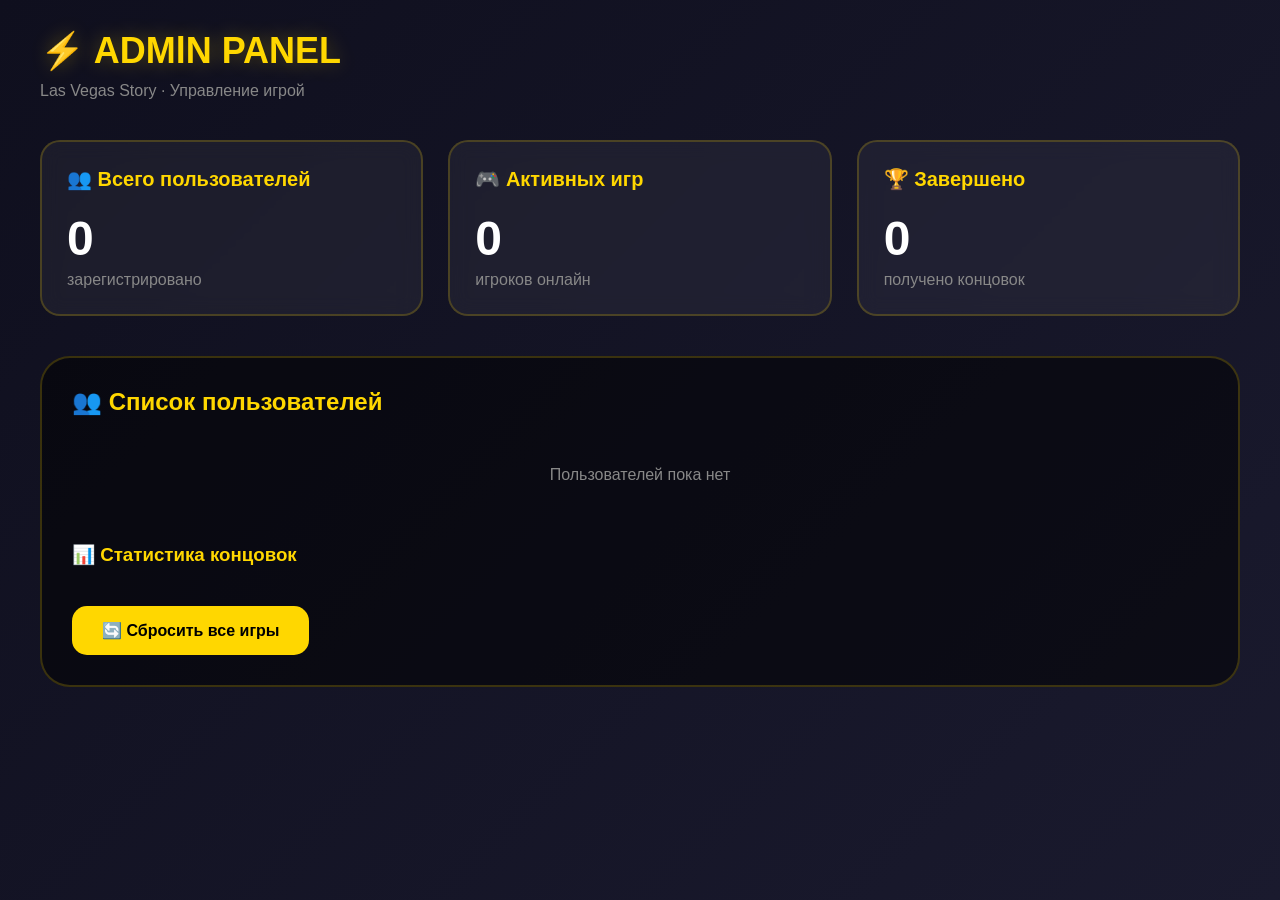
==== admin.html @ 1c959591 "Initial commit: Las Vegas Story game" ====
<!DOCTYPE html>
<html lang="ru">
<head>
    <meta charset="UTF-8">
    <meta name="viewport" content="width=device-width, initial-scale=1.0">
    <title>Admin · Las Vegas Story</title>
    <style>
        * {
            margin: 0;
            padding: 0;
            box-sizing: border-box;
            font-family: -apple-system, BlinkMacSystemFont, 'Segoe UI', Roboto, sans-serif;
        }
        
        body {
            background: linear-gradient(135deg, #0f0f1e 0%, #1a1a2e 100%);
            color: white;
            min-height: 100vh;
            padding: 30px;
        }
        
        .container {
            max-width: 1200px;
            margin: 0 auto;
        }
        
        h1 {
            color: #ffd700;
            font-size: 36px;
            margin-bottom: 10px;
            text-shadow: 0 0 20px rgba(255,215,0,0.3);
        }
        
        .subtitle {
            color: #888;
            margin-bottom: 40px;
        }
        
        .stats-grid {
            display: grid;
            grid-template-columns: repeat(auto-fit, minmax(280px, 1fr));
            gap: 25px;
            margin-bottom: 40px;
        }
        
        .stat-card {
            background: rgba(255,255,255,0.05);
            border-radius: 20px;
            padding: 25px;
            border: 2px solid rgba(255,215,0,0.2);
            backdrop-filter: blur(10px);
        }
        
        .stat-card h3 {
            color: #ffd700;
            margin-bottom: 20px;
            font-size: 20px;
        }
        
        .stat-number {
            font-size: 48px;
            font-weight: bold;
            color: white;
        }
        
        .stat-label {
            color: #888;
            margin-top: 5px;
        }
        
        .user-list {
            background: rgba(0,0,0,0.5);
            border-radius: 30px;
            padding: 30px;
            border: 2px solid rgba(255,215,0,0.2);
        }
        
        .user-list h2 {
            color: #ffd700;
            margin-bottom: 20px;
            font-size: 24px;
        }
        
        .user-item {
            display: grid;
            grid-template-columns: auto 1fr auto auto;
            gap: 20px;
            align-items: center;
            padding: 15px;
            border-bottom: 1px solid rgba(255,215,0,0.1);
            transition: 0.3s;
        }
        
        .user-item:hover {
            background: rgba(255,215,0,0.05);
        }
        
        .user-avatar {
            width: 40px;
            height: 40px;
            border-radius: 50%;
            background: linear-gradient(145deg, #ffd700, #b8860b);
            display: flex;
            align-items: center;
            justify-content: center;
            font-weight: bold;
        }
        
        .user-info {
            display: flex;
            flex-direction: column;
        }
        
        .user-name {
            font-weight: bold;
            color: #ffd700;
        }
        
        .user-date {
            font-size: 12px;
            color: #888;
        }
        
        .user-stats {
            display: flex;
            gap: 15px;
            color: #888;
        }
        
        .stat-tag {
            background: rgba(255,215,0,0.1);
            padding: 3px 8px;
            border-radius: 10px;
            font-size: 12px;
        }
        
        .delete-btn {
            background: #f44336;
            color: white;
            border: none;
            padding: 8px 15px;
            border-radius: 10px;
            cursor: pointer;
            transition: 0.3s;
        }
        
        .delete-btn:hover {
            transform: scale(1.05);
            box-shadow: 0 0 20px rgba(244,67,54,0.5);
        }
        
        .reset-btn {
            background: #ffd700;
            color: black;
            border: none;
            padding: 15px 30px;
            border-radius: 15px;
            font-weight: bold;
            cursor: pointer;
            transition: 0.3s;
            margin-top: 20px;
            font-size: 16px;
        }
        
        .reset-btn:hover {
            transform: scale(1.05);
            box-shadow: 0 0 30px rgba(255,215,0,0.5);
        }
        
        .ending-distribution {
            margin-top: 20px;
        }
        
        .ending-bar {
            display: flex;
            align-items: center;
            gap: 10px;
            margin-bottom: 10px;
        }
        
        .ending-name {
            width: 120px;
        }
        
        .ending-progress {
            flex: 1;
            height: 25px;
            background: rgba(255,255,255,0.1);
            border-radius: 12px;
            overflow: hidden;
        }
        
        .ending-fill {
            height: 100%;
            background: linear-gradient(90deg, #ffd700, #ffaa00);
            transition: width 0.3s;
        }
        
        .ending-count {
            width: 50px;
            text-align: right;
        }
    </style>
</head>
<body>
    <div class="container">
        <h1>⚡ ADMlN PANEL</h1>
        <div class="subtitle">Las Vegas Story · Управление игрой</div>
        
        <div class="stats-grid" id="stats">
            <div class="stat-card">
                <h3>👥 Всего пользователей</h3>
                <div class="stat-number" id="totalUsers">0</div>
                <div class="stat-label">зарегистрировано</div>
            </div>
            
            <div class="stat-card">
                <h3>🎮 Активных игр</h3>
                <div class="stat-number" id="activeGames">0</div>
                <div class="stat-label">игроков онлайн</div>
            </div>
            
            <div class="stat-card">
                <h3>🏆 Завершено</h3>
                <div class="stat-number" id="completedGames">0</div>
                <div class="stat-label">получено концовок</div>
            </div>
        </div>
        
        <div class="user-list">
            <h2>👥 Список пользователей</h2>
            <div id="userList"></div>
            
            <div style="margin-top: 30px;">
                <h3 style="color: #ffd700; margin-bottom: 15px;">📊 Статистика концовок</h3>
                <div id="endingStats"></div>
            </div>
            
            <button class="reset-btn" onclick="resetAllGames()">
                🔄 Сбросить все игры
            </button>
        </div>
    </div>
    
    <script>
        function loadStats() {
            const users = JSON.parse(localStorage.getItem('vegas_users')) || {};
            
            // Основная статистика
            document.getElementById('totalUsers').textContent = Object.keys(users).length;
            document.getElementById('activeGames').textContent = Object.values(users).filter(u => u.gameState && !u.gameState.ending).length;
            document.getElementById('completedGames').textContent = Object.values(users).filter(u => u.gameState && u.gameState.ending).length;
            
            // Список пользователей
            let userHtml = '';
            let endings = {};
            
            Object.entries(users).forEach(([username, data]) => {
                const gameState = data.gameState || { stats: {}, ending: null };
                const ending = gameState.ending || 'В процессе';
                endings[ending] = (endings[ending] || 0) + 1;
                
                userHtml += `
                    <div class="user-item">
                        <div class="user-avatar">${username[0].toUpperCase()}</div>
                        <div class="user-info">
                            <span class="user-name">${username}</span>
                            <span class="user-date">Создан: ${new Date(data.created).toLocaleDateString()}</span>
                        </div>
                        <div class="user-stats">
                            <span class="stat-tag">📄 ${gameState.stats?.evidence || 0}</span>
                            <span class="stat-tag">👑 ${gameState.stats?.respect || 0}</span>
                            <span class="stat-tag">⚠️ ${gameState.stats?.risk || 0}</span>
                            <span class="stat-tag">💰 ${gameState.stats?.money || 500}$</span>
                        </div>
                        <div style="display: flex; align-items: center; gap: 10px;">
                            <span style="color: ${ending === 'В процессе' ? '#888' : '#ffd700'}">${ending}</span>
                            <button class="delete-btn" onclick="deleteUser('${username}')">Удалить</button>
                        </div>
                    </div>
                `;
            });
            
            document.getElementById('userList').innerHTML = userHtml || '<p style="color: #888; text-align: center; padding: 30px;">Пользователей пока нет</p>';
            
            // Статистика концовок
            let endingsHtml = '<div class="ending-distribution">';
            const total = Object.values(endings).reduce((a, b) => a + b, 0);
            
            Object.entries(endings).forEach(([ending, count]) => {
                const percentage = (count / total * 100).toFixed(1);
                endingsHtml += `
                    <div class="ending-bar">
                        <span class="ending-name">${ending}</span>
                        <div class="ending-progress">
                            <div class="ending-fill" style="width: ${percentage}%"></div>
                        </div>
                        <span class="ending-count">${count}</span>
                    </div>
                `;
            });
            
            endingsHtml += '</div>';
            document.getElementById('endingStats').innerHTML = endingsHtml;
        }
        
        function deleteUser(username) {
            if (confirm(`Удалить пользователя ${username}?`)) {
                const users = JSON.parse(localStorage.getItem('vegas_users')) || {};
                delete users[username];
                localStorage.setItem('vegas_users', JSON.stringify(users));
                loadStats();
            }
        }
        
        function resetAllGames() {
            if (confirm('Сбросить прогресс всех пользователей?')) {
                const users = JSON.parse(localStorage.getItem('vegas_users')) || {};
                Object.keys(users).forEach(username => {
                    users[username].gameState = null;
                });
                localStorage.setItem('vegas_users', JSON.stringify(users));
                localStorage.removeItem('vegas_lastGame');
                loadStats();
            }
        }
        
        window.onload = loadStats;
    </script>
</body>
</html>
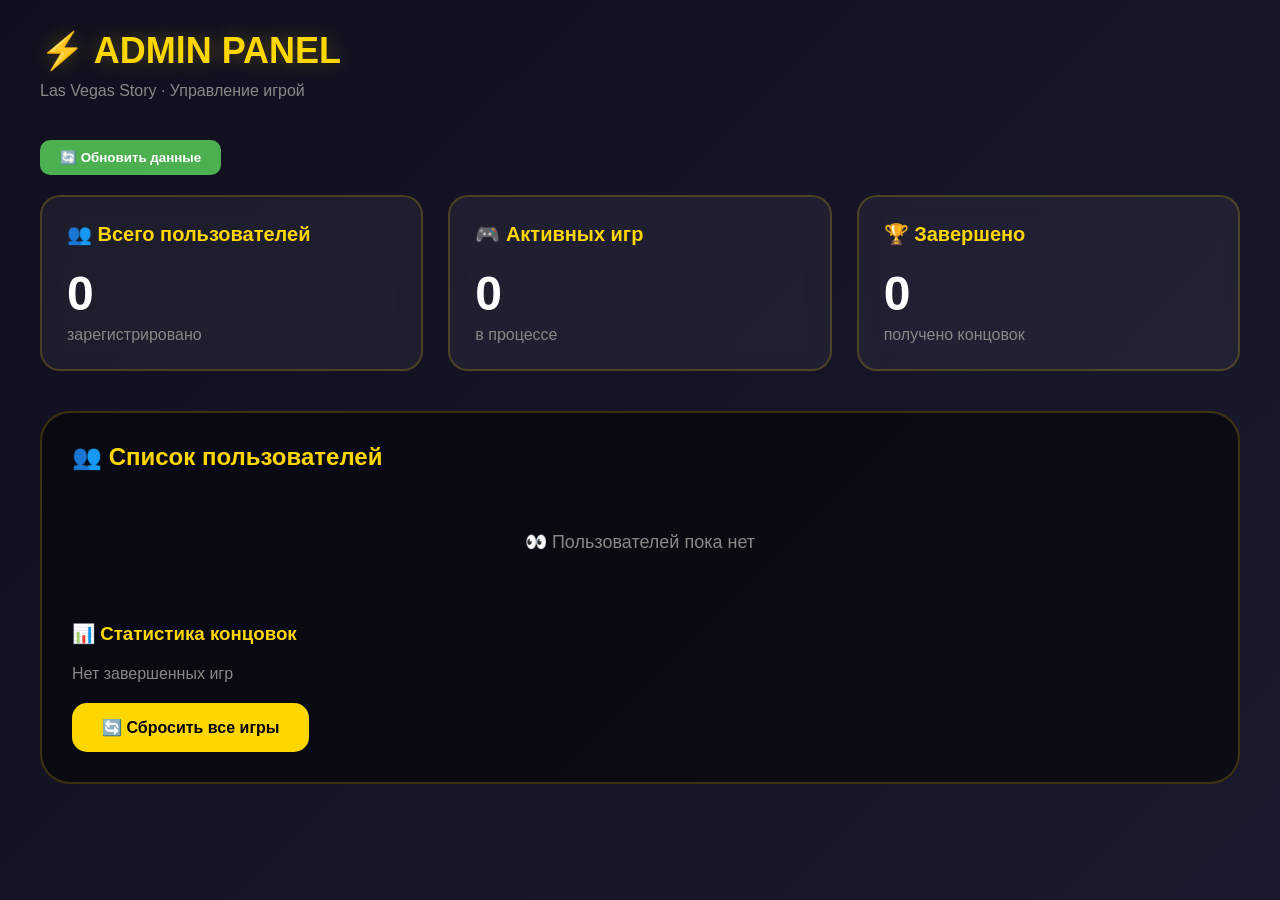
==== commit b86efa85: "Update structure" ====
--- a/admin.html
+++ b/admin.html
@@ -200,6 +200,34 @@
             width: 50px;
             text-align: right;
         }
+
+        .refresh-btn {
+            background: #4CAF50;
+            color: white;
+            border: none;
+            padding: 10px 20px;
+            border-radius: 10px;
+            cursor: pointer;
+            margin-bottom: 20px;
+            font-weight: bold;
+        }
+
+        .refresh-btn:hover {
+            background: #45a049;
+        }
+
+        .no-users {
+            text-align: center;
+            padding: 40px;
+            color: #888;
+            font-size: 18px;
+        }
+
+        .ending-stats {
+            display: flex;
+            gap: 10px;
+            flex-wrap: wrap;
+        }
     </style>
 </head>
 <body>
@@ -207,6 +235,8 @@
         <h1>⚡ ADMlN PANEL</h1>
         <div class="subtitle">Las Vegas Story · Управление игрой</div>
         
+        <button class="refresh-btn" onclick="loadStats()">🔄 Обновить данные</button>
+        
         <div class="stats-grid" id="stats">
             <div class="stat-card">
                 <h3>👥 Всего пользователей</h3>
@@ -217,7 +247,7 @@
             <div class="stat-card">
                 <h3>🎮 Активных игр</h3>
                 <div class="stat-number" id="activeGames">0</div>
-                <div class="stat-label">игроков онлайн</div>
+                <div class="stat-label">в процессе</div>
             </div>
             
             <div class="stat-card">
@@ -244,88 +274,129 @@
     
     <script>
         function loadStats() {
+            console.log('Loading stats...');
+            
             const users = JSON.parse(localStorage.getItem('vegas_users')) || {};
-            
-            // Основная статистика
-            document.getElementById('totalUsers').textContent = Object.keys(users).length;
-            document.getElementById('activeGames').textContent = Object.values(users).filter(u => u.gameState && !u.gameState.ending).length;
-            document.getElementById('completedGames').textContent = Object.values(users).filter(u => u.gameState && u.gameState.ending).length;
-            
-            // Список пользователей
+            console.log('Users from localStorage:', users);
+            
+            const totalUsers = Object.keys(users).length;
+            document.getElementById('totalUsers').textContent = totalUsers;
+            
+            let activeGames = 0;
+            let completedGames = 0;
+            let endingsCount = {};
+            
+            Object.values(users).forEach(user => {
+                if (user.gameState) {
+                    if (user.gameState.ending) {
+                        completedGames++;
+                        endingsCount[user.gameState.ending] = (endingsCount[user.gameState.ending] || 0) + 1;
+                    } else {
+                        activeGames++;
+                    }
+                }
+            });
+            
+            document.getElementById('activeGames').textContent = activeGames;
+            document.getElementById('completedGames').textContent = completedGames;
+            
             let userHtml = '';
-            let endings = {};
-            
-            Object.entries(users).forEach(([username, data]) => {
-                const gameState = data.gameState || { stats: {}, ending: null };
-                const ending = gameState.ending || 'В процессе';
-                endings[ending] = (endings[ending] || 0) + 1;
-                
-                userHtml += `
-                    <div class="user-item">
-                        <div class="user-avatar">${username[0].toUpperCase()}</div>
-                        <div class="user-info">
-                            <span class="user-name">${username}</span>
-                            <span class="user-date">Создан: ${new Date(data.created).toLocaleDateString()}</span>
-                        </div>
-                        <div class="user-stats">
-                            <span class="stat-tag">📄 ${gameState.stats?.evidence || 0}</span>
-                            <span class="stat-tag">👑 ${gameState.stats?.respect || 0}</span>
-                            <span class="stat-tag">⚠️ ${gameState.stats?.risk || 0}</span>
-                            <span class="stat-tag">💰 ${gameState.stats?.money || 500}$</span>
-                        </div>
-                        <div style="display: flex; align-items: center; gap: 10px;">
-                            <span style="color: ${ending === 'В процессе' ? '#888' : '#ffd700'}">${ending}</span>
+            
+            if (totalUsers === 0) {
+                userHtml = '<div class="no-users">👀 Пользователей пока нет</div>';
+            } else {
+                Object.entries(users).forEach(([username, data]) => {
+                    const gameState = data.gameState || { stats: {}, ending: null };
+                    const ending = gameState.ending || 'В процессе';
+                    const created = data.created ? new Date(data.created).toLocaleString() : 'Неизвестно';
+                    
+                    userHtml += `
+                        <div class="user-item">
+                            <div class="user-avatar">${username[0].toUpperCase()}</div>
+                            <div class="user-info">
+                                <span class="user-name">${username}</span>
+                                <span class="user-date">Создан: ${created}</span>
+                            </div>
+                            <div class="user-stats">
+                                <span class="stat-tag" title="Улики">📄 ${gameState.stats?.evidence || 0}</span>
+                                <span class="stat-tag" title="Уважение">👑 ${gameState.stats?.respect || 0}</span>
+                                <span class="stat-tag" title="Риск">⚠️ ${gameState.stats?.risk || 0}</span>
+                                <span class="stat-tag" title="Деньги">💰 ${gameState.stats?.money || 500}$</span>
+                                <span class="stat-tag" title="Статус">${ending}</span>
+                            </div>
                             <button class="delete-btn" onclick="deleteUser('${username}')">Удалить</button>
                         </div>
-                    </div>
-                `;
-            });
-            
-            document.getElementById('userList').innerHTML = userHtml || '<p style="color: #888; text-align: center; padding: 30px;">Пользователей пока нет</p>';
-            
-            // Статистика концовок
+                    `;
+                });
+            }
+            
+            document.getElementById('userList').innerHTML = userHtml;
+            
             let endingsHtml = '<div class="ending-distribution">';
-            const total = Object.values(endings).reduce((a, b) => a + b, 0);
-            
-            Object.entries(endings).forEach(([ending, count]) => {
-                const percentage = (count / total * 100).toFixed(1);
-                endingsHtml += `
-                    <div class="ending-bar">
-                        <span class="ending-name">${ending}</span>
-                        <div class="ending-progress">
-                            <div class="ending-fill" style="width: ${percentage}%"></div>
+            
+            if (Object.keys(endingsCount).length === 0) {
+                endingsHtml += '<p style="color: #888;">Нет завершенных игр</p>';
+            } else {
+                const total = Object.values(endingsCount).reduce((a, b) => a + b, 0);
+                
+                Object.entries(endingsCount).forEach(([ending, count]) => {
+                    const percentage = ((count / total) * 100).toFixed(1);
+                    
+                    let shortEnding = ending;
+                    if (ending.length > 20) {
+                        shortEnding = ending.substring(0, 20) + '...';
+                    }
+                    
+                    endingsHtml += `
+                        <div class="ending-bar">
+                            <span class="ending-name" title="${ending}">${shortEnding}</span>
+                            <div class="ending-progress">
+                                <div class="ending-fill" style="width: ${percentage}%"></div>
+                            </div>
+                            <span class="ending-count">${count}</span>
                         </div>
-                        <span class="ending-count">${count}</span>
-                    </div>
-                `;
-            });
+                    `;
+                });
+            }
             
             endingsHtml += '</div>';
             document.getElementById('endingStats').innerHTML = endingsHtml;
         }
         
         function deleteUser(username) {
-            if (confirm(`Удалить пользователя ${username}?`)) {
+            if (confirm(`Удалить пользователя ${username}? Это действие нельзя отменить.`)) {
                 const users = JSON.parse(localStorage.getItem('vegas_users')) || {};
                 delete users[username];
                 localStorage.setItem('vegas_users', JSON.stringify(users));
-                loadStats();
+                loadStats(); 
             }
         }
         
         function resetAllGames() {
-            if (confirm('Сбросить прогресс всех пользователей?')) {
+            if (confirm('Сбросить прогресс всех пользователей? Все сохранения будут удалены.')) {
                 const users = JSON.parse(localStorage.getItem('vegas_users')) || {};
+                
+                
                 Object.keys(users).forEach(username => {
                     users[username].gameState = null;
                 });
+                
                 localStorage.setItem('vegas_users', JSON.stringify(users));
-                localStorage.removeItem('vegas_lastGame');
-                loadStats();
+                localStorage.removeItem('vegas_lastGame'); 
+                
+                loadStats(); 
+                alert('Все игры сброшены!');
             }
         }
         
-        window.onload = loadStats;
+        
+        window.onload = function() {
+            console.log('Admin page loaded');
+            loadStats();
+            
+            
+            window.addEventListener('focus', loadStats);
+        };
     </script>
 </body>
 </html>
